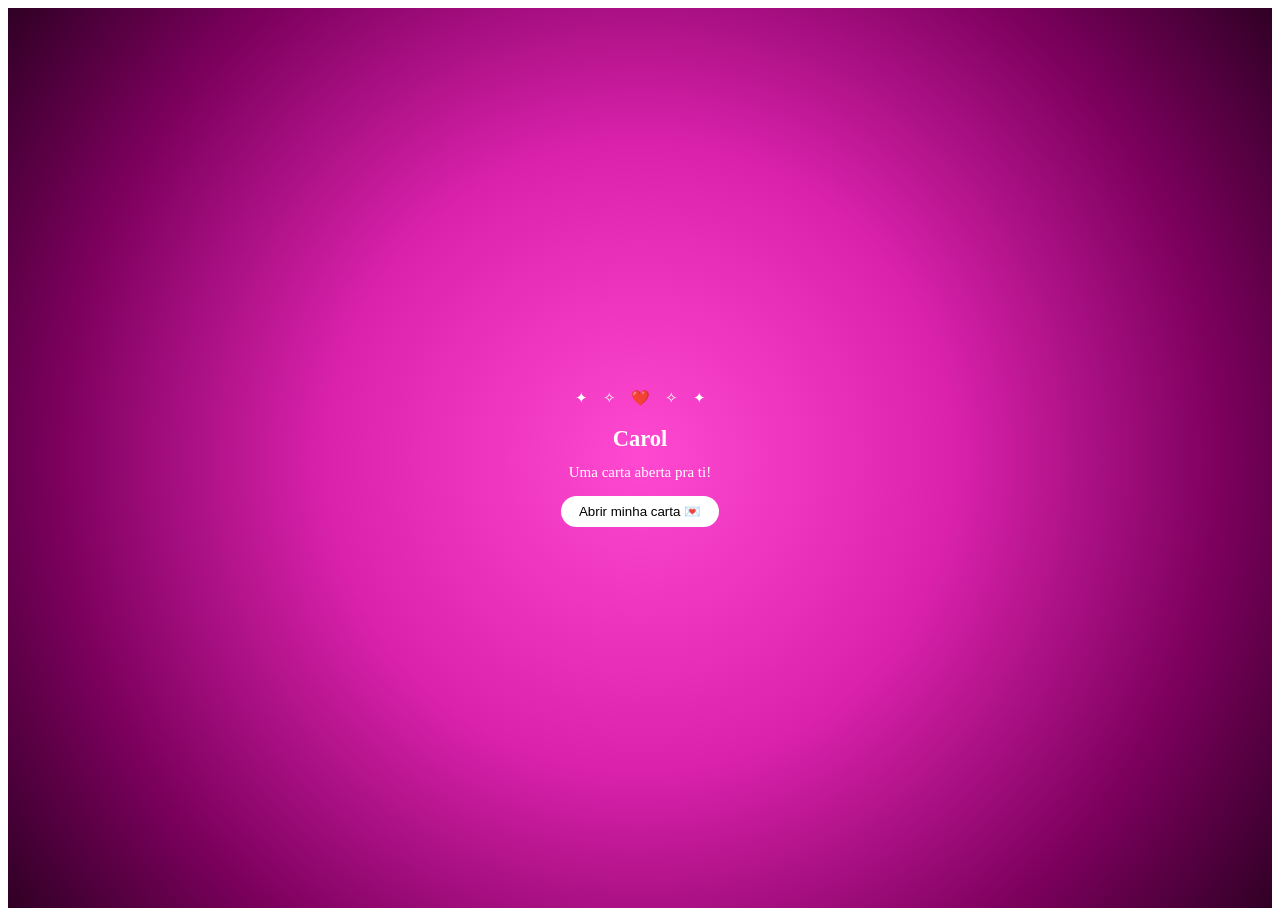
==== index.html @ 2aac5d6b "first commit" ====
<!DOCTYPE html>
<html lang="pt-BR">
<head>
    <meta charset="UTF-8">
    <meta name="viewport" content="width=device-width, initial-scale=1.0">
    <title>Para Carol❤️</title>
    <link rel="stylesheet" href="static/style.css">
</head>
<body >
    <div class="fundo-1" id="opening">
        ✦　✧　❤️　✧　✦
        <h2>Carol</h2><br>
        <p>Uma carta aberta pra ti!</p>
        <button id="botao">Abrir minha carta 💌</button>
    </div>

    <script>
        const opening = document.getElementById('opening');
        document.getElementById('botao').addEventListener('click', () => {
            opening.classList.add('offhide');

        setTimeout(() => {
            opening.classList.remove('offhide');
            window.location.href = 'carta.html';
        }, 500);
        });

    </script>
</body>
</html>
---- static/style.css ----
body {
    font-family: georgia, 'Times New Roman', Times, serif;
    flex-direction: column;
    display: flex;
    align-items: center;
}

.fundo-1 {
    width: 100%;
    text-align: center;
    font-size: 15px;
    color: white;
    display: flex;
    justify-content: center;
    flex-direction: column;
    align-items: center;
    min-height: 100vh;
    background: radial-gradient(
        circle at center,
        #ff49d1 0%,
        #db22ad 40%,
        #7c005d 75%,
        #300025 100%
    );
}

carta {
    background-color: white;
    border-radius: 20px;
    box-shadow: 0px 0px 20px 5px #7c005d;
    margin: 10px;
    padding: 30px;
    padding-left: 30px;
    padding-right: 30px;
}

a {
    color: #7c005d;
    text-decoration: none;
    font-weight: bold;
    font-size: 10px;
}

h2  {
    margin-bottom: -20px;
}

button {
    border-radius: 20px;
    background-color: white;
    border: none;
    padding: 8px 18px;
    transition: 0.3s;
}
    button:hover {
        padding: 10px 25px;
        transition: 0.3s;
    }

/*Segunda parte do site*/

card {
    color: white;
    background-color: #7c005d;
    border-radius: 20px;
    font-size: 16px;
    display: flex;
    justify-content: center;
    flex-direction: column;
    align-items: center;
    padding: 18px;
    padding-bottom: 10px;
    padding-left: 35px;
    padding-right: 35px;
    margin: 10px;
}

photos {
    display: flex;
    justify-content: center;
}

img {
    border-radius: 20px;
    margin: 20px;
    max-width: 250px;
    transition: 0.5s;
}
    img:hover {
        transform: scale(1.1);
        transition: 0.5s;
    }

fim {
    color: #7c005d;
    background: linear-gradient(white, #ffb7f1);
    border-radius: 20px;
    padding:10px;
    font-size: 25px;
    display: flex;
    justify-content: center;
    padding-top: 70px;
}

.offhide {
    opacity: 0;
    transition: 0.5s;
    transform: scale(1.2);
}

#opacity {
    opacity: 0;
    transition: opacity 2s ease;
}
#opacity.onhide {
    opacity: 1;
}
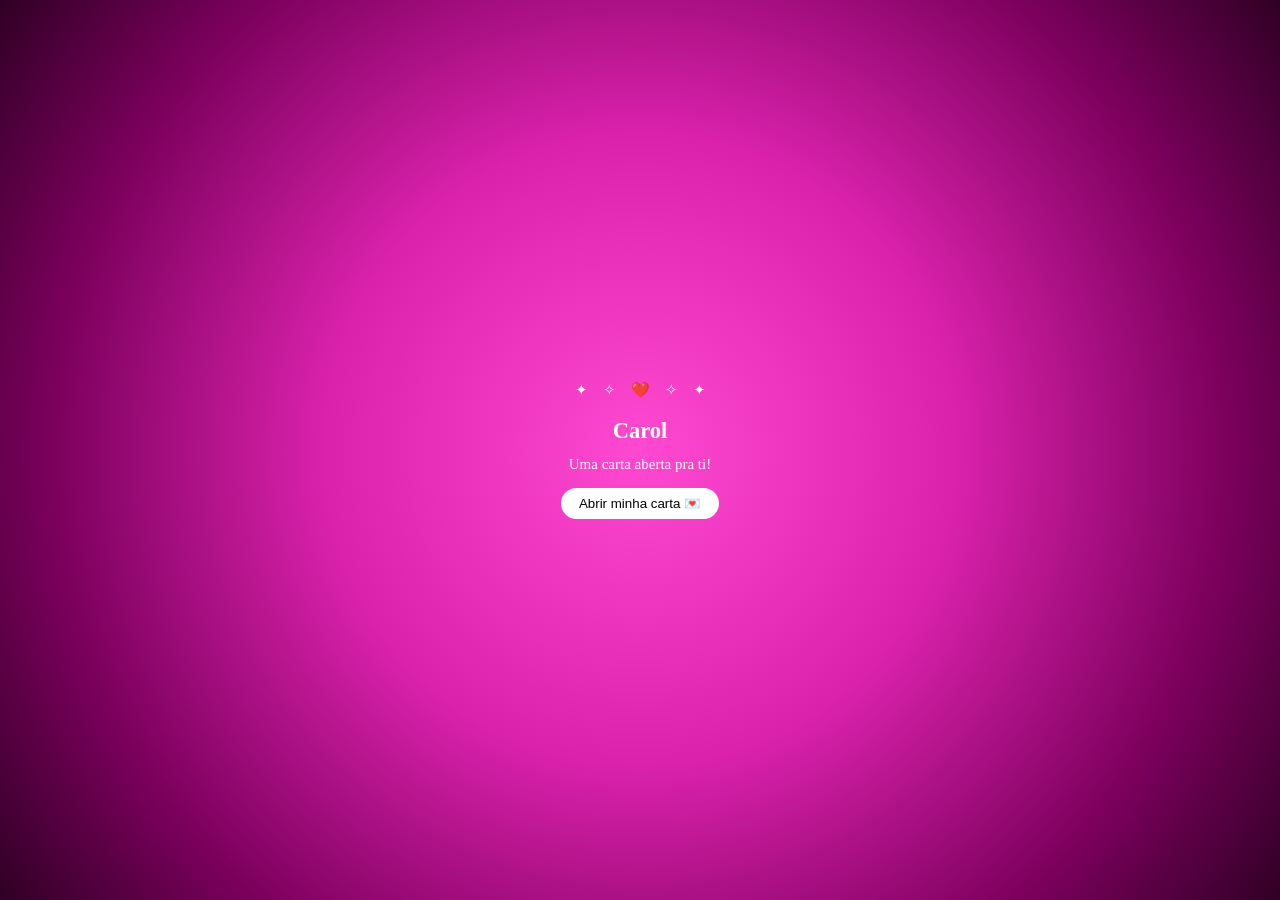
==== commit ee97a2a4: "add "maximum-scale"" ====
--- a/index.html
+++ b/index.html
@@ -2,7 +2,7 @@
 <html lang="pt-BR">
 <head>
     <meta charset="UTF-8">
-    <meta name="viewport" content="width=device-width, initial-scale=1.0">
+    <meta name="viewport" content="width=device-width, initial-scale=1.0, maximum-scale=1.0, user-scalable=no">
     <title>Para Carol❤️</title>
     <link rel="stylesheet" href="static/style.css">
 </head>
--- a/static/style.css
+++ b/static/style.css
@@ -1,8 +1,12 @@
-body {
+html, body {
     font-family: georgia, 'Times New Roman', Times, serif;
-    flex-direction: column;
     display: flex;
+    justify-content: center;
     align-items: center;
+    width: 100%;
+    max-width: 100%;
+    margin: 0;
+    padding: 0;
 }
 
 .fundo-1 {
@@ -28,7 +32,7 @@
     background-color: white;
     border-radius: 20px;
     box-shadow: 0px 0px 20px 5px #7c005d;
-    margin: 10px;
+    margin: 15px;
     padding: 30px;
     padding-left: 30px;
     padding-right: 30px;
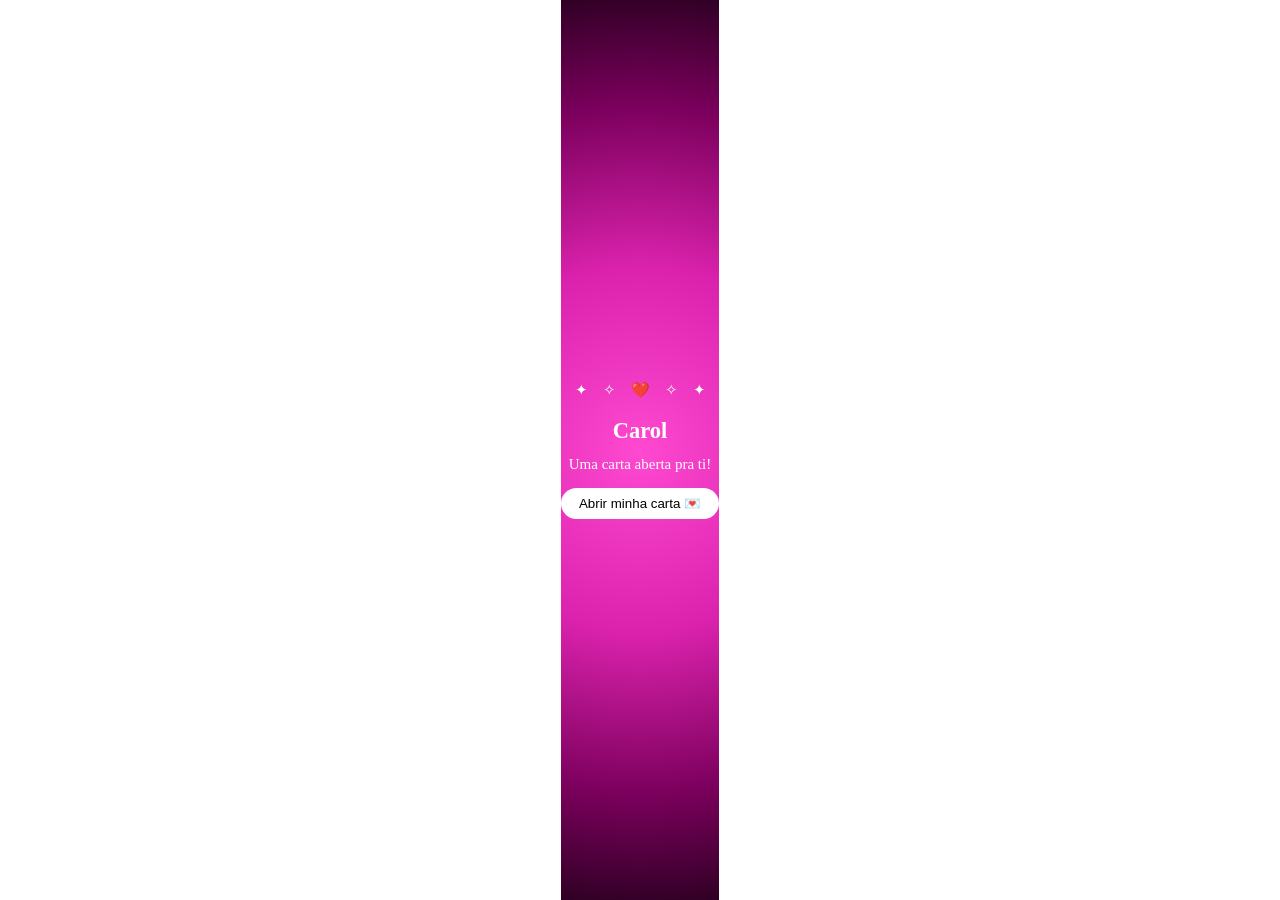
==== commit 84725358: "..." ====
--- a/index.html
+++ b/index.html
@@ -2,7 +2,7 @@
 <html lang="pt-BR">
 <head>
     <meta charset="UTF-8">
-    <meta name="viewport" content="width=device-width, initial-scale=1.0, maximum-scale=1.0, user-scalable=no">
+    <meta name="viewport" content="width=device-width, initial-scale=1.0">
     <title>Para Carol❤️</title>
     <link rel="stylesheet" href="static/style.css">
 </head>
--- a/static/style.css
+++ b/static/style.css
@@ -3,7 +3,6 @@
     display: flex;
     justify-content: center;
     align-items: center;
-    width: 100%;
     max-width: 100%;
     margin: 0;
     padding: 0;
